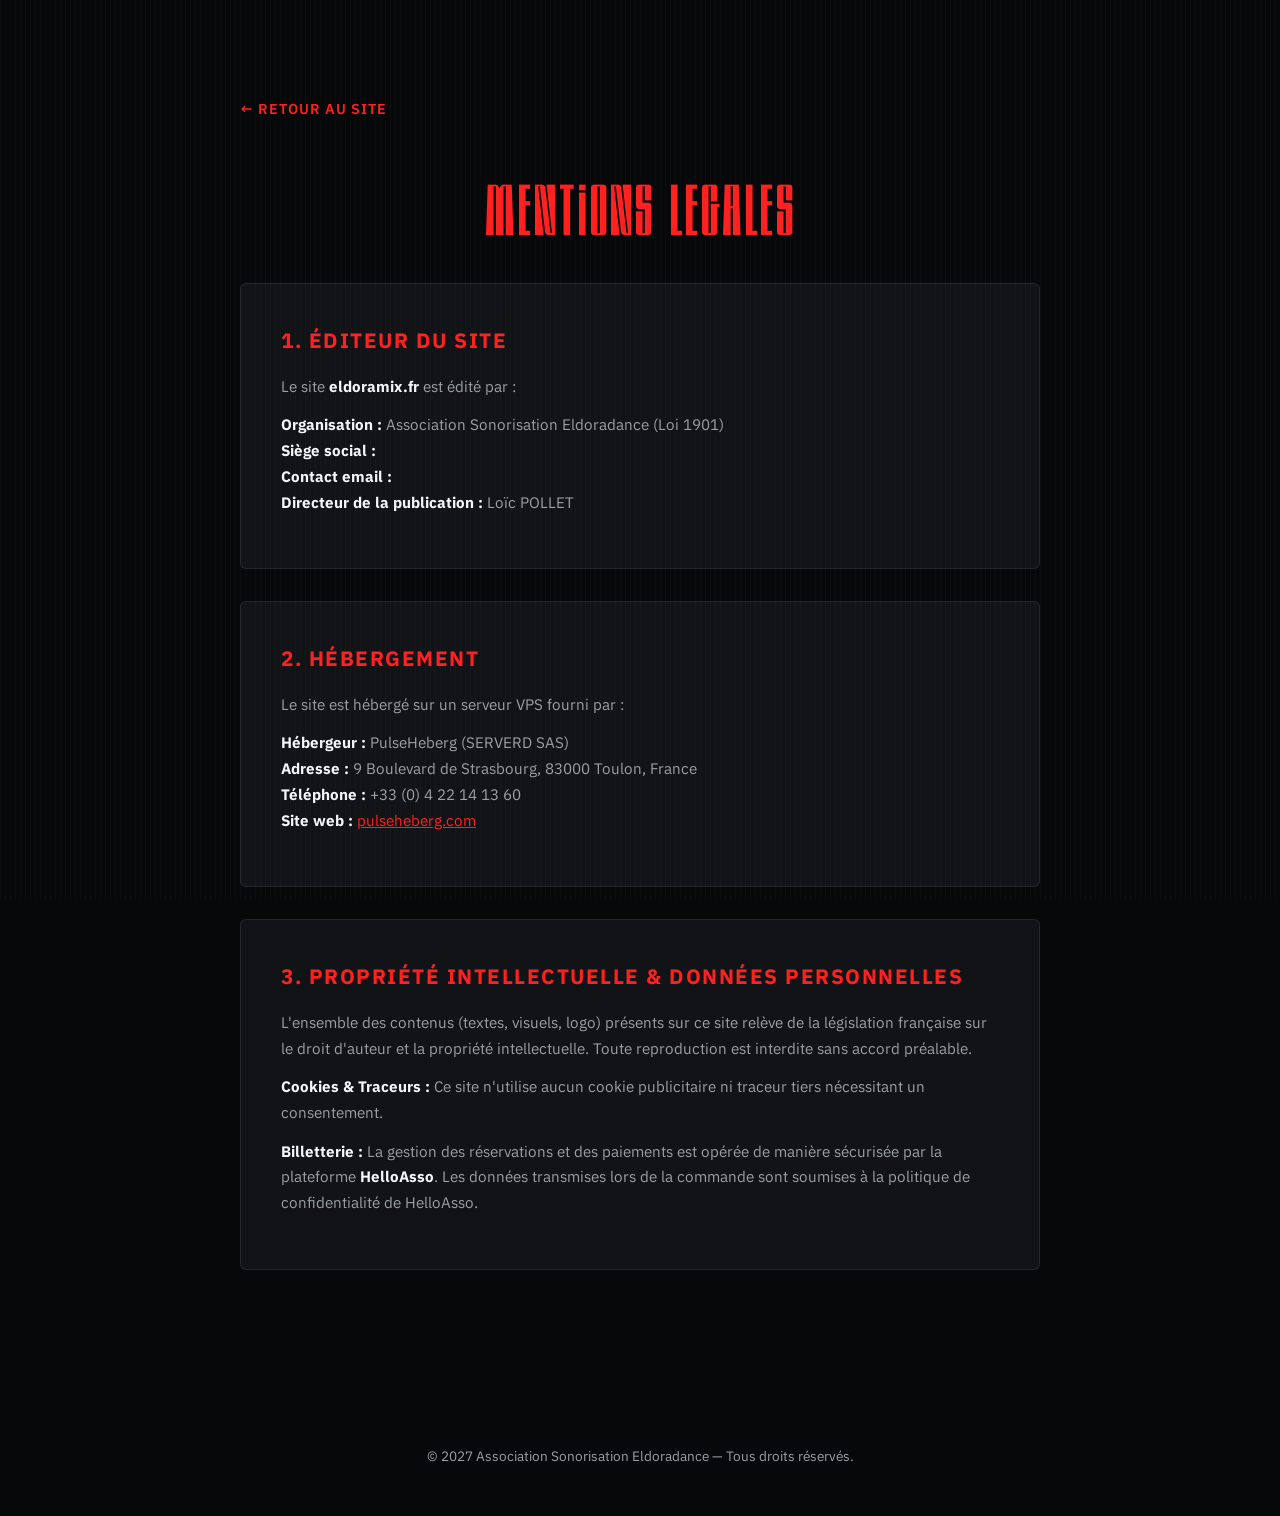
==== mentions-legales.html @ 226722e3 "mention legales + deploy" ====
<!DOCTYPE html>
<html lang="fr">

<head>
    <meta charset="UTF-8">
    <meta name="viewport" content="width=device-width, initial-scale=1.0">
    <title>Mentions Légales — Festival Eldoramix</title>
    <link rel="icon" type="image/png" href="img/EX_small.png">
    <link rel="stylesheet" href="css/style.css">
    <style>
        .legal-content {
            padding: 6rem 0;
            max-width: 800px;
            margin: 0 auto;
        }

        .legal-card {
            background: var(--bg-card);
            border: 1px solid var(--border-line);
            border-radius: 6px;
            padding: 2.5rem;
            margin-bottom: 2rem;
        }

        .legal-card h2 {
            font-size: 1.3rem;
            font-weight: 700;
            color: var(--red-neon);
            text-transform: uppercase;
            letter-spacing: 1.5px;
            margin-bottom: 1rem;
        }

        .legal-card p,
        .legal-card ul {
            color: var(--text-dim);
            font-size: 0.95rem;
            line-height: 1.7;
            margin-bottom: 0.8rem;
        }

        .legal-card ul {
            list-style: none;
            padding-left: 0;
        }

        .legal-card strong {
            color: var(--text-white);
        }

        .back-link {
            display: inline-block;
            margin-bottom: 2rem;
            color: var(--red-neon);
            text-decoration: none;
            font-weight: 600;
            letter-spacing: 1px;
            text-transform: uppercase;
            font-size: 0.9rem;
        }

        .back-link:hover {
            text-decoration: underline;
        }
    </style>
</head>

<body>
    <div class="scanlines-overlay"></div>

    <div class="container legal-content">
        <a href="index.html" class="back-link">&larr; Retour au site</a>
        <h1 class="section-title">Mentions Légales</h1>

        <!-- 1. Éditeur -->
        <div class="legal-card">
            <h2>1. Éditeur du site</h2>
            <p>Le site <strong>eldoramix.fr</strong> est édité par :</p>
            <ul>
                <li><strong>Organisation :</strong> Association Sonorisation Eldoradance (Loi 1901)</li>
                <li><strong>Siège social :</strong> </li>
                <li><strong>Contact email :</strong> </li>
                <li><strong>Directeur de la publication :</strong> Loïc POLLET</li>
            </ul>
        </div>

        <!-- 2. Hébergeur -->
        <div class="legal-card">
            <h2>2. Hébergement</h2>
            <p>Le site est hébergé sur un serveur VPS fourni par :</p>
            <ul>
                <li><strong>Hébergeur :</strong> PulseHeberg (SERVERD SAS)</li>
                <li><strong>Adresse :</strong> 9 Boulevard de Strasbourg, 83000 Toulon, France</li>
                <li><strong>Téléphone :</strong> +33 (0) 4 22 14 13 60</li>
                <li><strong>Site web :</strong> <a href="https://pulseheberg.com" target="_blank" rel="noopener"
                        style="color: var(--red-neon);">pulseheberg.com</a></li>
            </ul>
        </div>

        <!-- 3. Propriété intellectuelle & Données -->
        <div class="legal-card">
            <h2>3. Propriété intellectuelle & Données personnelles</h2>
            <p>
                L'ensemble des contenus (textes, visuels, logo) présents sur ce site relève de la législation française
                sur le droit d'auteur et la propriété intellectuelle. Toute reproduction est interdite sans accord
                préalable.
            </p>
            <p>
                <strong>Cookies & Traceurs :</strong> Ce site n'utilise aucun cookie publicitaire ni traceur tiers
                nécessitant un consentement.
            </p>
            <p>
                <strong>Billetterie :</strong> La gestion des réservations et des paiements est opérée de manière
                sécurisée par la plateforme <strong>HelloAsso</strong>. Les données transmises lors de la commande sont
                soumises à la politique de confidentialité de HelloAsso.
            </p>
        </div>
    </div>

    <footer>
        <div class="container">
            <p>&copy; 2027 Association Sonorisation Eldoradance — Tous droits réservés.</p>
        </div>
    </footer>
</body>

</html>
---- css/style.css ----
/* ==========================================================================
   Typographies
   ========================================================================== */
@font-face {
  font-family: 'Chorus';
  src: url('../fonts/CHORUS-BOLD.otf') format('opentype');
  font-weight: 700;
  font-style: normal;
  font-display: swap;
}

@font-face {
  font-family: 'Chorus';
  src: url('../fonts/CHORUS-BOLD-ITALIC.otf') format('opentype');
  font-weight: 700;
  font-style: italic;
  font-display: swap;
}

@font-face {
  font-family: 'Anuphan';
  src: url('../fonts/Anuphan-VariableFont_wght.ttf') format('truetype');
  font-weight: 100 900;
  font-style: normal;
  font-display: swap;
}

/* ==========================================================================
   Variables & Thème
   ========================================================================== */
:root {
  --bg-core: #070809;
  --bg-surface: #070809;
  --bg-card: #111317;
  --red-neon: #ff2020;
  --red-glow: rgba(255, 32, 32, 0.45);
  --text-white: #f5f6f8;
  --text-dim: #9aa0a6;
  --border-line: rgba(255, 255, 255, 0.08);
  --border-highlight: rgba(255, 32, 32, 0.35);
  --font-display: 'Chorus', Impact, sans-serif;
  --font-text: 'Anuphan', system-ui, -apple-system, sans-serif;
}

* {
  box-sizing: border-box;
  margin: 0;
  padding: 0;
}

html {
  scroll-behavior: smooth;
  background-color: var(--bg-core);
}

body {
  background-color: var(--bg-core);
  color: var(--text-white);
  font-family: var(--font-text);
  line-height: 1.6;
  overflow-x: hidden;
  position: relative;
}

/* Scanlines permanentes */
.scanlines-overlay {
  position: fixed;
  top: 0;
  left: 0;
  width: 100vw;
  height: 100vh;
  pointer-events: none;
  z-index: 99;
  background: repeating-linear-gradient(
    90deg,
    rgba(255, 255, 255, 0.02) 0px,
    rgba(255, 255, 255, 0.02) 1px,
    transparent 1px,
    transparent 5px
  );
}

.container {
  max-width: 1120px;
  margin: 0 auto;
  padding: 0 1.5rem;
}

/* Navigation */
.top-nav {
  position: absolute;
  top: 0;
  left: 0;
  width: 100%;
  padding: 1.5rem 2rem;
  display: flex;
  justify-content: space-between;
  align-items: center;
  z-index: 20;
}

.nav-logo {
  height: 38px;
  width: auto;
  object-fit: contain;
}

.nav-tagline {
  font-size: 0.85rem;
  text-transform: uppercase;
  letter-spacing: 2px;
  color: var(--text-dim);
  font-weight: 500;
}

/* ==========================================================================
   Hero Section Ultra-Épuré (100vh)
   ========================================================================== */
.hero {
  position: relative;
  min-height: 100vh;
  display: flex;
  flex-direction: column;
  justify-content: center;
  align-items: center;
  text-align: center;
  padding: 4rem 1.5rem 2rem;
  background: 
    linear-gradient(
      180deg, 
      rgba(7, 8, 9, 0.35) 0%, 
      rgba(7, 8, 9, 0.15) 45%, 
      rgba(7, 8, 9, 0.65) 80%, 
      var(--bg-core) 100%
    ),
    url('../img/bg_hero.webp') center 65% / cover no-repeat;
  border-bottom: none;
}

.hero-main-logo {
  max-width: 480px;
  width: 82%;
  height: auto;
  margin-bottom: 2.5rem;
  filter: drop-shadow(0 0 35px rgba(0, 0, 0, 0.95));
}

.hero-meta {
  display: flex;
  flex-direction: column;
  align-items: center;
}

.hero-date {
  font-family: var(--font-display);
  font-size: clamp(3rem, 7.5vw, 5.5rem);
  letter-spacing: 3px;
  color: var(--red-neon);
  line-height: 1;
  text-transform: uppercase;
  text-shadow: 0 0 25px rgba(255, 32, 32, 0.4);
}

.hero-location {
  font-size: clamp(1.1rem, 2.5vw, 1.4rem);
  font-weight: 600;
  color: var(--text-white);
  text-transform: uppercase;
  letter-spacing: 4px;
  margin-top: 0.8rem;
}

/* ==========================================================================
   Deuxième section : Compteur & Action Rapide
   ========================================================================== */
.countdown-action-section {
  background-color: var(--bg-core);
  padding: 2rem 1.5rem 5rem;
  border-bottom: 1px solid var(--border-line);
  position: relative;
}

.countdown-action-container {
  max-width: 720px;
  margin: 0 auto;
  display: flex;
  flex-direction: column;
  align-items: center;
  text-align: center;
}

.countdown-title {
  font-size: 0.85rem;
  font-weight: 700;
  letter-spacing: 2px;
  text-transform: uppercase;
  color: var(--text-dim);
  margin-bottom: 1.5rem;
}

.countdown {
  display: flex;
  justify-content: center;
  gap: 0.8rem;
  margin-bottom: 2.5rem;
  width: 100%;
  max-width: 520px;
}

.count-box {
  background: var(--bg-card);
  border: 1px solid var(--border-line);
  padding: 0.85rem 0.5rem;
  border-radius: 4px;
  flex: 1;
  min-width: 65px;
  text-align: center;
}

.count-value {
  font-family: var(--font-display);
  font-size: clamp(1.9rem, 4.5vw, 3.2rem);
  color: var(--text-white);
  line-height: 1;
  display: block;
}

.count-label {
  font-size: 0.75rem;
  text-transform: uppercase;
  color: var(--red-neon);
  letter-spacing: 1px;
  font-weight: 600;
  margin-top: 0.35rem;
  display: block;
}

.btn-primary {
  display: inline-block;
  background-color: var(--red-neon);
  color: #fff;
  font-weight: 700;
  font-size: 1.15rem;
  letter-spacing: 2px;
  text-transform: uppercase;
  text-decoration: none;
  padding: 1.15rem 3rem;
  border-radius: 4px;
  box-shadow: 0 0 25px var(--red-glow);
  transition: transform 0.2s ease, box-shadow 0.2s ease;
}

.btn-primary:hover {
  transform: translateY(-2px);
  box-shadow: 0 0 40px rgba(255, 32, 32, 0.8);
}

/* ==========================================================================
   Sections standards
   ========================================================================== */
section {
  padding: 6rem 0;
  border-bottom: 1px solid var(--border-line);
}

.section-title {
  font-family: var(--font-display);
  font-size: clamp(2.8rem, 6vw, 4.5rem);
  color: var(--red-neon);
  text-transform: uppercase;
  letter-spacing: 3px;
  text-align: center;
  margin-bottom: 1rem;
}

.section-subtitle {
  text-align: center;
  color: var(--text-dim);
  font-size: 1.05rem;
  max-width: 780px;
  margin: 0 auto 3.5rem;
}

/* ==========================================================================
   Grille Line-up & Artistes
   ========================================================================== */
.lineup-grid {
  display: grid;
  grid-template-columns: repeat(auto-fit, minmax(290px, 1fr));
  gap: 2rem;
}

.artist-card {
  background: var(--bg-card);
  border: 1px solid var(--border-line);
  border-top: 4px solid var(--red-neon);
  border-radius: 6px;
  overflow: hidden;
  display: flex;
  flex-direction: column;
}

.artist-img-wrapper {
  width: 100%;
  height: 320px;
  overflow: hidden;
  background-color: #000;
  position: relative;
}

.artist-img {
  width: 100%;
  height: 100%;
  object-fit: cover;
  object-position: center top;
  display: block;
  transition: transform 0.4s ease;
}

.artist-card:hover .artist-img {
  transform: scale(1.03);
}

.artist-content {
  padding: 1.8rem 1.5rem;
  display: flex;
  flex-direction: column;
  align-items: center;
  text-align: center;
  flex-grow: 1;
}

.artist-status {
  font-size: 0.75rem;
  font-weight: 700;
  letter-spacing: 2px;
  text-transform: uppercase;
  color: var(--red-neon);
  display: block;
}

.artist-name {
  font-family: var(--font-display);
  font-size: clamp(3.2rem, 7vw, 4.8rem);
  line-height: 0.95;
  letter-spacing: 2px;
  text-transform: uppercase;
  color: var(--text-white);
  margin: 0.6rem 0 0.8rem;
}

.artist-description {
  color: var(--text-dim);
  font-size: 0.95rem;
  margin-bottom: 1.5rem;
}

.artist-links {
  display: flex;
  justify-content: center;
  align-items: center;
  flex-wrap: wrap;
  gap: 1.2rem;
  width: 100%;
  margin-top: auto;
  padding-top: 1rem;
  border-top: 1px solid rgba(255, 255, 255, 0.05);
}

.artist-link {
  color: var(--text-white);
  text-decoration: none;
  font-size: 0.85rem;
  font-weight: 600;
  letter-spacing: 1.5px;
  text-transform: uppercase;
  border-bottom: 1px solid var(--red-neon);
  padding-bottom: 2px;
  transition: color 0.2s ease;
}

.artist-link:hover {
  color: var(--red-neon);
}

/* Cartes Teaser */
.artist-card.teaser {
  border-top: 4px solid var(--border-line);
  justify-content: center;
  align-items: center;
  text-align: center;
  min-height: 380px;
  padding: 2.5rem 1.5rem;
}

.teaser-heading {
  font-family: var(--font-display);
  font-size: 2.5rem;
  color: var(--text-dim);
  letter-spacing: 2px;
  text-transform: uppercase;
  margin-bottom: 0.5rem;
}

/* Bouton Afficher tous les artistes */
.artist-toggle-container {
  display: flex;
  justify-content: center;
  margin-top: 3rem;
}

.btn-secondary {
  background: transparent;
  color: var(--text-white);
  border: 1px solid var(--border-highlight);
  font-family: var(--font-text);
  font-weight: 700;
  font-size: 0.95rem;
  letter-spacing: 2px;
  text-transform: uppercase;
  padding: 0.9rem 2rem;
  border-radius: 4px;
  cursor: pointer;
  transition: all 0.2s ease;
}

.btn-secondary:hover {
  background: rgba(255, 32, 32, 0.15);
  border-color: var(--red-neon);
}

.extra-artists {
  display: none;
  grid-template-columns: repeat(auto-fit, minmax(290px, 1fr));
  gap: 2rem;
  margin-top: 2rem;
}

.extra-artists.open {
  display: grid;
}

/* ==========================================================================
   Section Billetterie & Paliers Tarifaires
   ========================================================================== */
.ticket-wrapper {
  max-width: 980px;
  margin: 0 auto;
}

.ticket-tiers {
  display: grid;
  grid-template-columns: repeat(auto-fit, minmax(220px, 1fr));
  gap: 1.25rem;
  margin-bottom: 2.5rem;
}

.tier-item {
  background: var(--bg-card);
  border: 1px solid var(--border-line);
  padding: 1.7rem 1.2rem;
  border-radius: 6px;
  text-align: center;
  position: relative;
  display: flex;
  flex-direction: column;
  justify-content: space-between;
  transition: transform 0.2s ease, border-color 0.2s ease;
}

/* Palier actif (Early Bird) */
.tier-item.current {
  border-color: var(--red-neon);
  box-shadow: 0 0 20px rgba(255, 32, 32, 0.2);
  transform: translateY(-2px);
}

/* Paliers à venir (verrouillés) */
.tier-item.locked {
  opacity: 0.65;
  border-style: dashed;
}

.tier-item.vip {
  border-color: rgba(255, 215, 0, 0.4);
}

.tier-badge {
  display: inline-block;
  align-self: center;
  font-size: 0.68rem;
  font-weight: 800;
  letter-spacing: 1.5px;
  text-transform: uppercase;
  padding: 0.25rem 0.6rem;
  border-radius: 3px;
  margin-bottom: 0.8rem;
}

.tier-badge.active {
  background: var(--red-neon);
  color: #fff;
  box-shadow: 0 0 10px var(--red-glow);
}

.tier-badge.upcoming {
  background: rgba(255, 255, 255, 0.08);
  color: var(--text-dim);
  border: 1px solid rgba(255, 255, 255, 0.1);
}

.tier-badge.vip {
  background: rgba(255, 215, 0, 0.15);
  color: #ffd700;
  border: 1px solid rgba(255, 215, 0, 0.3);
}

.tier-name {
  font-size: 0.85rem;
  font-weight: 700;
  text-transform: uppercase;
  letter-spacing: 1px;
  color: var(--text-white);
  margin-bottom: 0.4rem;
}

.tier-price {
  font-family: var(--font-text);
  font-weight: 800;
  font-size: 2.2rem;
  letter-spacing: -0.5px;
  color: var(--red-neon);
  line-height: 1;
  margin: 0.4rem 0 0.8rem;
}

.tier-item.locked .tier-price {
  color: var(--text-dim);
}

.tier-item.vip .tier-price {
  color: #ffd700;
}

.tier-note {
  font-size: 0.78rem;
  color: var(--text-dim);
  line-height: 1.4;
}

.ha-frame-shell {
  background: #ffffff;
  border-radius: 8px;
  overflow: hidden;
  box-shadow: 0 10px 40px rgba(0, 0, 0, 0.9);
}

#haWidget {
  width: 100%;
  height: 850px;
  border: none;
}

/* ==========================================================================
   Section Partenaires & Défilement Infini (Marquee)
   ========================================================================== */
.partners-section {
  overflow: hidden;
  position: relative;
  padding: 6rem 0;
  border-bottom: 1px solid var(--border-line);
}

.marquee-wrapper {
  width: 100%;
  overflow: hidden;
  position: relative;
  padding: 1.5rem 0;
  display: flex;
  mask-image: linear-gradient(to right, transparent, black 10%, black 90%, transparent);
  -webkit-mask-image: linear-gradient(to right, transparent, black 10%, black 90%, transparent);
}

.marquee-track {
  display: flex;
  width: max-content;
  will-change: transform;
  animation: scrollMarquee 22s linear infinite;
}

.marquee-wrapper:hover .marquee-track {
  animation-play-state: paused;
}

.marquee-group {
  display: flex;
  align-items: center;
  gap: 2.5rem;
  padding-right: 2.5rem;
  flex-shrink: 0;
}

.partner-item {
  display: flex;
  flex-direction: column;
  align-items: center;
  justify-content: center;
  text-decoration: none;
  background: var(--bg-card);
  border: 1px solid var(--border-line);
  padding: 1rem 2rem;
  border-radius: 6px;
  min-width: 220px;
  height: 95px;
  transition: border-color 0.2s ease, transform 0.2s ease;
}

.partner-item:hover {
  border-color: var(--red-neon);
  transform: translateY(-2px);
}

.partner-logo {
  max-height: 48px;
  max-width: 160px;
  width: auto;
  height: auto;
  object-fit: contain;
  filter: grayscale(100%) brightness(1.2);
  transition: filter 0.2s ease;
}

.partner-item:hover .partner-logo {
  filter: grayscale(0%) brightness(1);
}

.partner-fallback {
  font-family: var(--font-display);
  font-size: 1.8rem;
  letter-spacing: 2px;
  text-transform: uppercase;
  color: var(--text-white);
  line-height: 1;
}

.partner-sub {
  font-size: 0.75rem;
  color: var(--text-dim);
  text-transform: uppercase;
  letter-spacing: 1px;
  margin-top: 0.25rem;
}

@keyframes scrollMarquee {
  0% {
    transform: translateX(0);
  }
  100% {
    transform: translateX(-50%);
  }
}

/* ==========================================================================
   Section Infos Pratiques
   ========================================================================== */
.practical-grid {
  display: grid;
  grid-template-columns: repeat(auto-fit, minmax(280px, 1fr));
  gap: 1.5rem;
}

.info-card {
  background: var(--bg-card);
  border: 1px solid var(--border-line);
  padding: 2rem;
  border-radius: 6px;
}

.info-card h3 {
  font-size: 1.15rem;
  font-weight: 700;
  letter-spacing: 1.5px;
  color: var(--red-neon);
  text-transform: uppercase;
  margin-bottom: 0.75rem;
}

.info-card p {
  color: var(--text-dim);
  font-size: 0.95rem;
}

.map-btn {
  display: inline-flex;
  align-items: center;
  gap: 0.5rem;
  margin-top: 1.25rem;
  color: var(--text-white);
  background: transparent;
  border: 1px solid var(--border-highlight);
  padding: 0.6rem 1.2rem;
  font-size: 0.85rem;
  font-weight: 600;
  text-transform: uppercase;
  letter-spacing: 1.5px;
  text-decoration: none;
  border-radius: 4px;
  transition: background-color 0.2s ease, border-color 0.2s ease;
}

.map-btn:hover {
  background: rgba(255, 32, 32, 0.15);
  border-color: var(--red-neon);
}

/* ==========================================================================
   Section Engagements (Layout 2x2 + Numérotation claire)
   ========================================================================== */
.engagements-grid {
  display: grid;
  grid-template-columns: repeat(2, 1fr);
  gap: 1.5rem;
  margin-bottom: 1.8rem;
}

.engagement-card {
  background: var(--bg-card);
  border: 1px solid var(--border-line);
  padding: 2.2rem 2rem;
  border-radius: 6px;
  position: relative;
  display: flex;
  flex-direction: column;
  transition: border-color 0.25s ease;
}

.engagement-card:hover {
  border-color: rgba(255, 255, 255, 0.2);
}

.engagement-card-icon {
  font-family: var(--font-text);
  font-size: 0.9rem;
  font-weight: 800;
  color: var(--red-neon);
  letter-spacing: 2px;
  margin-bottom: 0.8rem;
  background: rgba(255, 32, 32, 0.1);
  border: 1px solid rgba(255, 32, 32, 0.25);
  display: inline-block;
  align-self: flex-start;
  padding: 0.2rem 0.55rem;
  border-radius: 3px;
  line-height: 1;
}

.engagement-card h3 {
  font-size: 1.15rem;
  font-weight: 700;
  letter-spacing: 1.5px;
  text-transform: uppercase;
  color: var(--red-neon);
  margin-bottom: 0.8rem;
  line-height: 1.3;
}

.engagement-card p {
  color: var(--text-dim);
  font-size: 0.95rem;
  line-height: 1.65;
}

/* Grand bandeau Pompier / Solidarité */
.solidarity-banner {
  background: linear-gradient(135deg, rgba(255, 32, 32, 0.08) 0%, var(--bg-card) 100%);
  border: 1px solid var(--border-highlight);
  border-radius: 6px;
  padding: 2.5rem 2.2rem;
  position: relative;
  overflow: hidden;
}

.solidarity-banner::before {
  content: "";
  position: absolute;
  top: 0;
  left: 0;
  width: 4px;
  height: 100%;
  background: var(--red-neon);
}

.solidarity-badge {
  display: inline-block;
  font-size: 0.75rem;
  font-weight: 700;
  letter-spacing: 2px;
  text-transform: uppercase;
  color: var(--red-neon);
  margin-bottom: 0.6rem;
}

.solidarity-banner h3 {
  font-size: 1.35rem;
  font-weight: 700;
  letter-spacing: 1.5px;
  text-transform: uppercase;
  color: var(--text-white);
  margin-bottom: 1rem;
}

.solidarity-banner p {
  color: var(--text-dim);
  font-size: 1rem;
  line-height: 1.7;
}

.solidarity-banner strong {
  color: var(--text-white);
}

/* ==========================================================================
   Footer
   ========================================================================== */
footer {
  padding: 3rem 0;
  text-align: center;
  color: var(--text-dim);
  font-size: 0.85rem;
  background: var(--bg-core);
}

footer a {
  color: var(--text-dim);
  text-decoration: underline;
}

footer a:hover {
  color: var(--red-neon);
}

/* ==========================================================================
   Adaptations Mobiles & Tablettes
   ========================================================================== */
@media (max-width: 820px) {
  .engagements-grid {
    grid-template-columns: 1fr;
  }
}

@media (max-width: 600px) {
  .top-nav {
    padding: 1rem 1.2rem;
  }
  
  .nav-tagline {
    display: none;
  }

  .hero {
    padding: 4rem 1rem 1.5rem;
    background-position: center center;
  }

  .hero-main-logo {
    margin-bottom: 1.8rem;
  }

  .hero-location {
    font-size: 1rem;
    letter-spacing: 2px;
  }

  .countdown-action-section {
    padding: 1rem 1rem 3.5rem;
  }

  .countdown {
    gap: 0.4rem;
    margin-bottom: 1.8rem;
  }

  .count-box {
    min-width: 0;
    padding: 0.5rem 0.2rem;
  }

  .count-value {
    font-size: 1.7rem;
  }

  .count-label {
    font-size: 0.65rem;
    letter-spacing: 0.5px;
  }

  .btn-primary {
    padding: 0.95rem 2.2rem;
    font-size: 1rem;
  }

  .artist-img-wrapper {
    height: 260px;
  }

  .solidarity-banner {
    padding: 1.8rem 1.4rem;
  }

  .ticket-tiers {
    grid-template-columns: 1fr 1fr;
  }
}

@media (max-width: 480px) {
  .ticket-tiers {
    grid-template-columns: 1fr;
  }
}
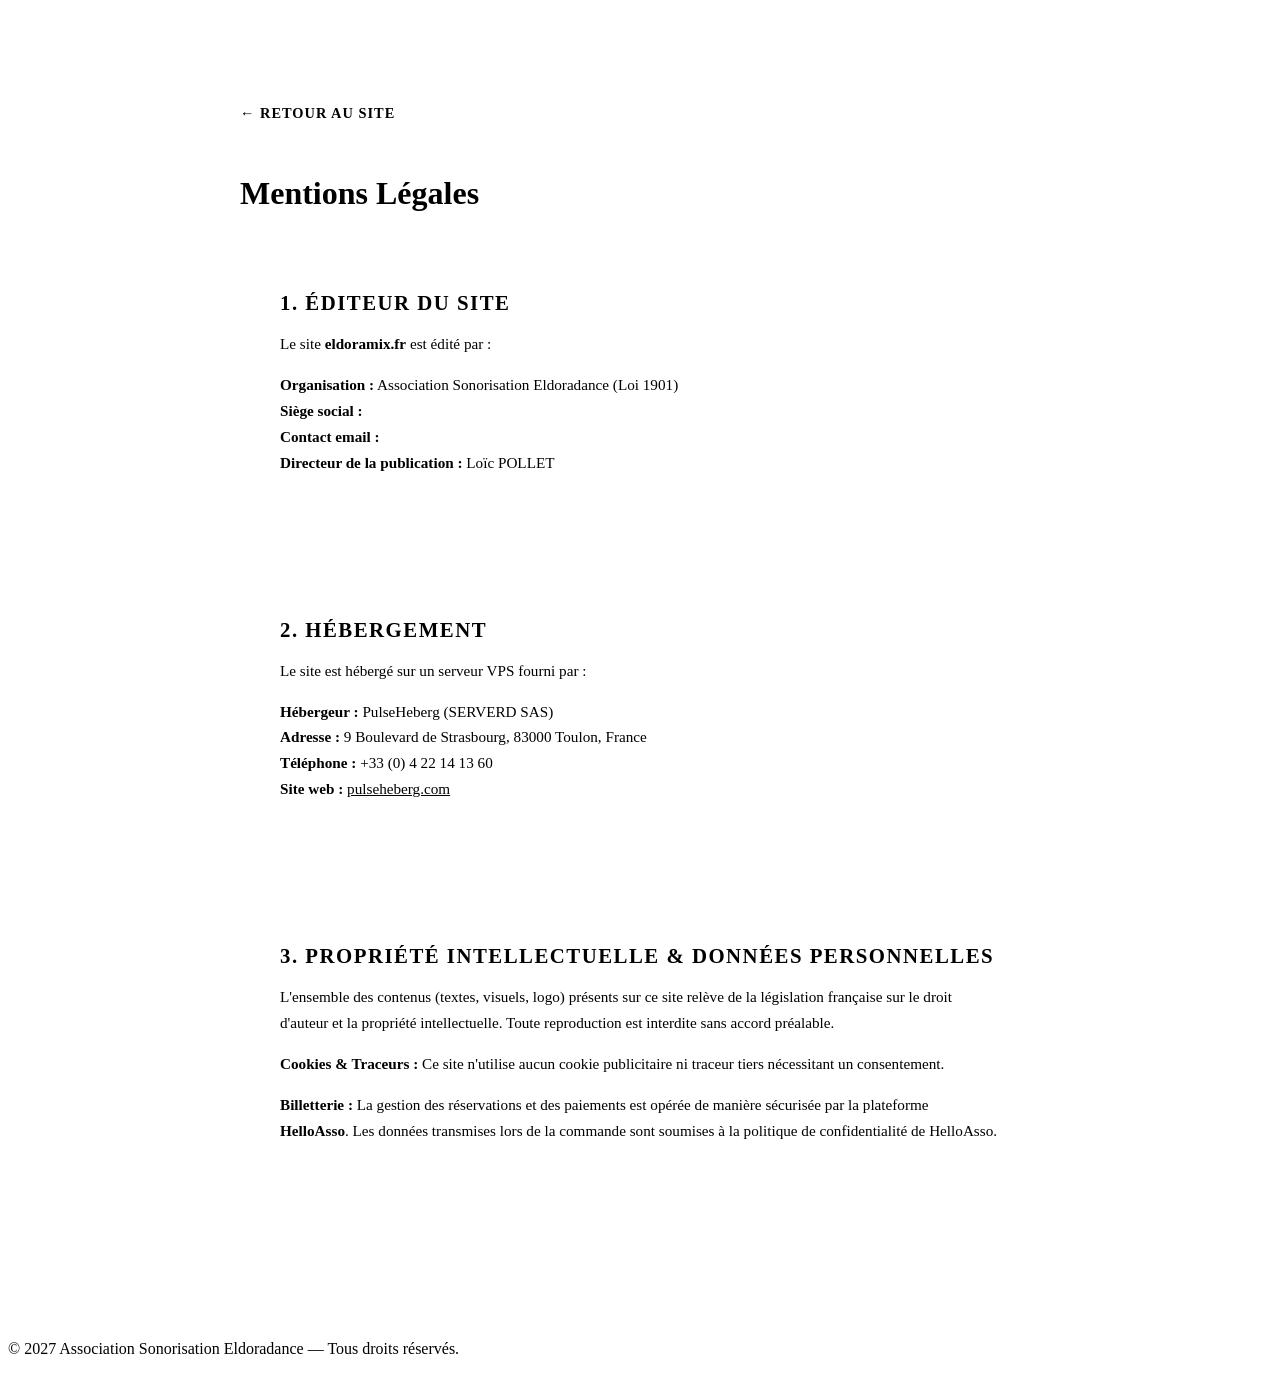
==== commit f2a0ae5b: "ogpen graph" ====
--- a/mentions-legales.html
+++ b/mentions-legales.html
@@ -4,9 +4,42 @@
 <head>
     <meta charset="UTF-8">
     <meta name="viewport" content="width=device-width, initial-scale=1.0">
-    <title>Mentions Légales — Festival Eldoramix</title>
-    <link rel="icon" type="image/png" href="img/EX_small.png">
-    <link rel="stylesheet" href="css/style.css">
+    <title>Festival Eldoramix — 20 Mars 2027 — Condrieu</title>
+    
+    <!-- Favicon & Icône Apple / Mobile -->
+    <link rel="icon" type="image/png" href="https://eldoramix.fr/img/EX_small.webp">
+    <link rel="apple-touch-icon" href="https://eldoramix.fr/img/EX_small.webp">
+    <meta name="theme-color" content="#070809">
+    
+    <!-- SEO Standard & Référencement Google -->
+    <meta name="description"
+        content="Festival de musiques électroniques le 20 Mars 2027 à Condrieu. Retrouvez Benti et la programmation, préparez votre venue et réservez sur la billetterie officielle.">
+    <meta name="robots" content="index, follow">
+    <link rel="canonical" href="https://eldoramix.fr/">
+    
+    <!-- Open Graph complet (WhatsApp, Facebook, Discord, LinkedIn, Instagram, Telegram, Slack) -->
+    <meta property="og:site_name" content="Eldoramix">
+    <meta property="og:type" content="website">
+    <meta property="og:url" content="https://eldoramix.fr/">
+    <meta property="og:locale" content="fr_FR">
+    <meta property="og:title" content="Festival Eldoramix — 20 Mars 2027 — Condrieu">
+    <meta property="og:description"
+        content="Festival de musiques électroniques le 20 Mars 2027 à Condrieu. Retrouvez la programmation et réservez votre billet au tarif Early Bird.">
+    <meta property="og:image" content="https://eldoramix.fr/img/og-preview.webp">
+    <meta property="og:image:secure_url" content="https://eldoramix.fr/img/og-preview.webp">
+    <meta property="og:image:type" content="image/jpeg">
+    <meta property="og:image:width" content="1200">
+    <meta property="og:image:height" content="630">
+    <meta property="og:image:alt" content="Affiche Festival Eldoramix 2027 Condrieu">
+    
+    <!-- Twitter / X Cards -->
+    <meta name="twitter:card" content="summary_large_image">
+    <meta name="twitter:url" content="https://eldoramix.fr/">
+    <meta name="twitter:title" content="Festival Eldoramix — 20 Mars 2027 — Condrieu">
+    <meta name="twitter:description"
+        content="Festival de musiques électroniques le 20 Mars 2027 à Condrieu. Retrouvez la programmation et réservez votre billet.">
+    <meta name="twitter:image" content="https://eldoramix.fr/img/og-preview.webp">
+    
     <style>
         .legal-content {
             padding: 6rem 0;
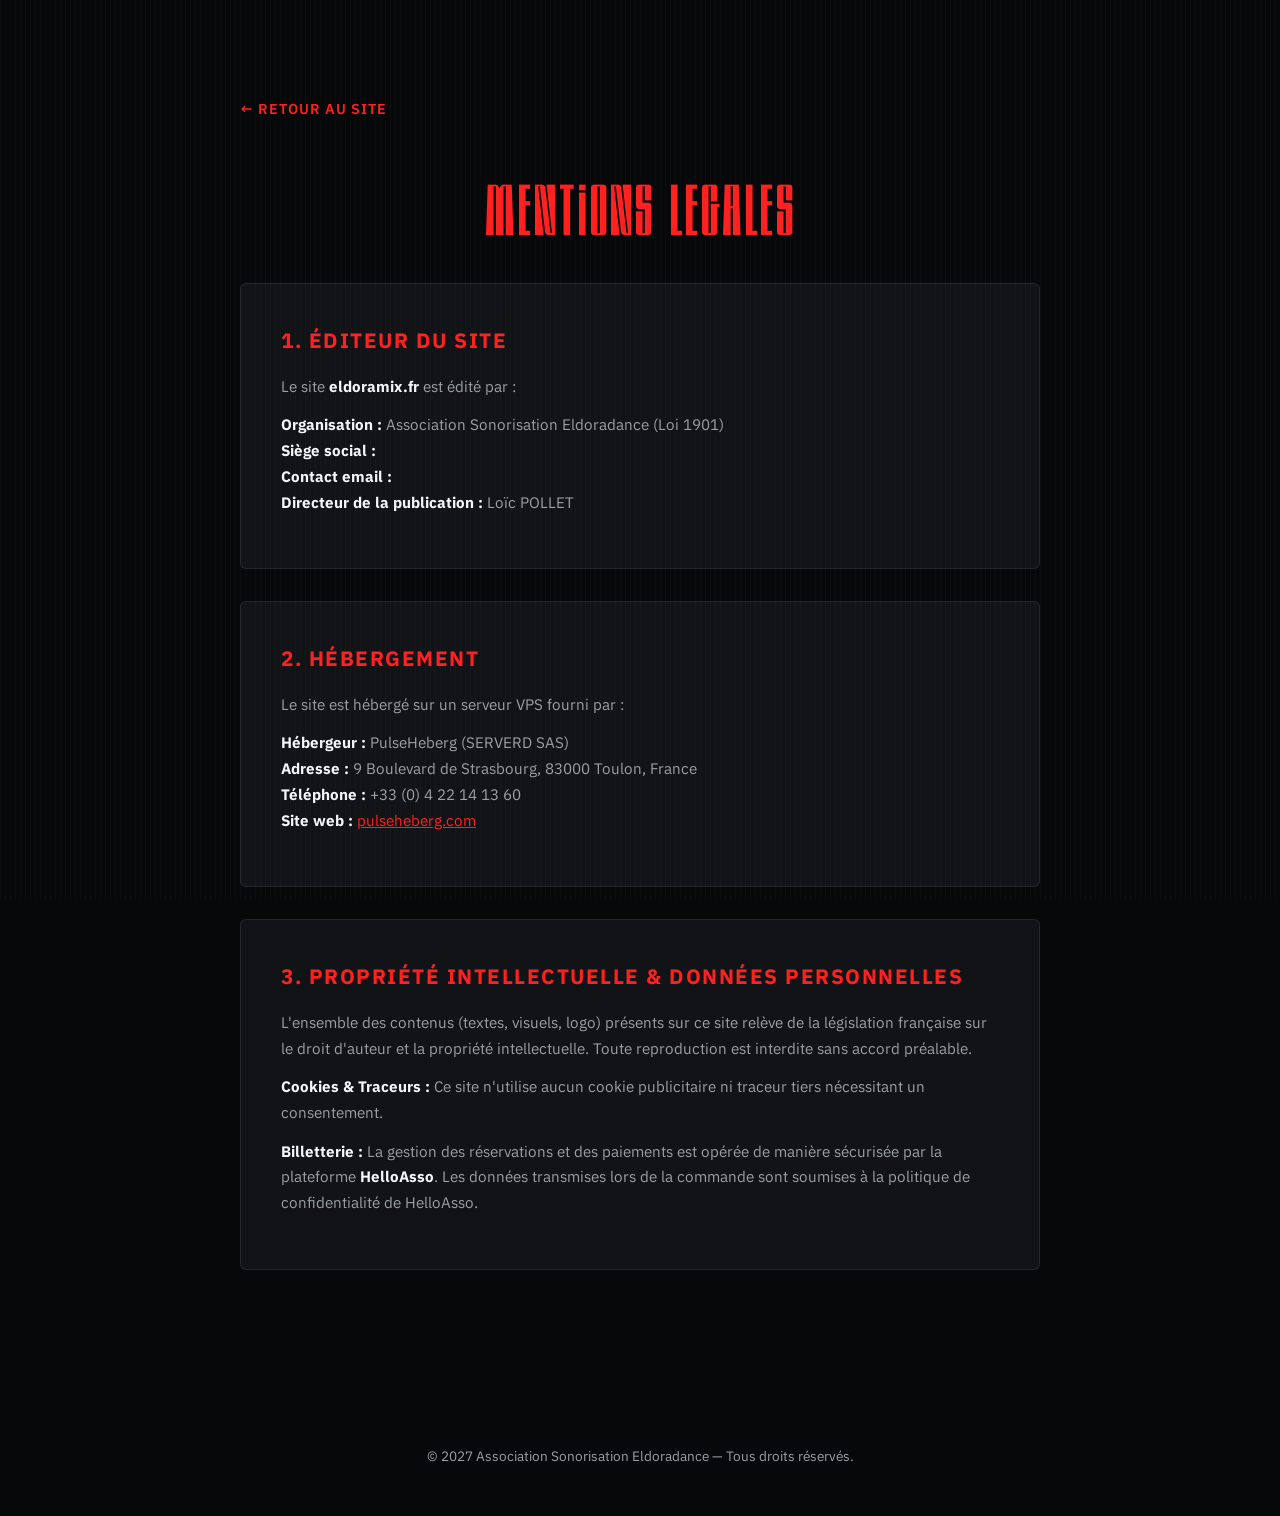
==== commit 5e135aee: "miss commit" ====
--- a/mentions-legales.html
+++ b/mentions-legales.html
@@ -4,41 +4,9 @@
 <head>
     <meta charset="UTF-8">
     <meta name="viewport" content="width=device-width, initial-scale=1.0">
-    <title>Festival Eldoramix — 20 Mars 2027 — Condrieu</title>
-    
-    <!-- Favicon & Icône Apple / Mobile -->
-    <link rel="icon" type="image/png" href="https://eldoramix.fr/img/EX_small.webp">
-    <link rel="apple-touch-icon" href="https://eldoramix.fr/img/EX_small.webp">
-    <meta name="theme-color" content="#070809">
-    
-    <!-- SEO Standard & Référencement Google -->
-    <meta name="description"
-        content="Festival de musiques électroniques le 20 Mars 2027 à Condrieu. Retrouvez Benti et la programmation, préparez votre venue et réservez sur la billetterie officielle.">
-    <meta name="robots" content="index, follow">
-    <link rel="canonical" href="https://eldoramix.fr/">
-    
-    <!-- Open Graph complet (WhatsApp, Facebook, Discord, LinkedIn, Instagram, Telegram, Slack) -->
-    <meta property="og:site_name" content="Eldoramix">
-    <meta property="og:type" content="website">
-    <meta property="og:url" content="https://eldoramix.fr/">
-    <meta property="og:locale" content="fr_FR">
-    <meta property="og:title" content="Festival Eldoramix — 20 Mars 2027 — Condrieu">
-    <meta property="og:description"
-        content="Festival de musiques électroniques le 20 Mars 2027 à Condrieu. Retrouvez la programmation et réservez votre billet au tarif Early Bird.">
-    <meta property="og:image" content="https://eldoramix.fr/img/og-preview.webp">
-    <meta property="og:image:secure_url" content="https://eldoramix.fr/img/og-preview.webp">
-    <meta property="og:image:type" content="image/jpeg">
-    <meta property="og:image:width" content="1200">
-    <meta property="og:image:height" content="630">
-    <meta property="og:image:alt" content="Affiche Festival Eldoramix 2027 Condrieu">
-    
-    <!-- Twitter / X Cards -->
-    <meta name="twitter:card" content="summary_large_image">
-    <meta name="twitter:url" content="https://eldoramix.fr/">
-    <meta name="twitter:title" content="Festival Eldoramix — 20 Mars 2027 — Condrieu">
-    <meta name="twitter:description"
-        content="Festival de musiques électroniques le 20 Mars 2027 à Condrieu. Retrouvez la programmation et réservez votre billet.">
-    <meta name="twitter:image" content="https://eldoramix.fr/img/og-preview.webp">
+    <title>Mentions Légales — Festival Eldoramix</title>
+    <link rel="icon" type="image/png" href="img/EX_small.png">
+    <link rel="stylesheet" href="css/style.css">
     
     <style>
         .legal-content {
--- a/css/style.css
+++ b/css/style.css
@@ -0,0 +1,919 @@
+/* ==========================================================================
+   Typographies
+   ========================================================================== */
+@font-face {
+  font-family: 'Chorus';
+  src: url('../fonts/CHORUS-BOLD.otf') format('opentype');
+  font-weight: 700;
+  font-style: normal;
+  font-display: swap;
+}
+
+@font-face {
+  font-family: 'Chorus';
+  src: url('../fonts/CHORUS-BOLD-ITALIC.otf') format('opentype');
+  font-weight: 700;
+  font-style: italic;
+  font-display: swap;
+}
+
+@font-face {
+  font-family: 'Anuphan';
+  src: url('../fonts/Anuphan-VariableFont_wght.ttf') format('truetype');
+  font-weight: 100 900;
+  font-style: normal;
+  font-display: swap;
+}
+
+/* ==========================================================================
+   Variables & Thème
+   ========================================================================== */
+:root {
+  --bg-core: #070809;
+  --bg-surface: #070809;
+  --bg-card: #111317;
+  --red-neon: #ff2020;
+  --red-glow: rgba(255, 32, 32, 0.45);
+  --text-white: #f5f6f8;
+  --text-dim: #9aa0a6;
+  --border-line: rgba(255, 255, 255, 0.08);
+  --border-highlight: rgba(255, 32, 32, 0.35);
+  --font-display: 'Chorus', Impact, sans-serif;
+  --font-text: 'Anuphan', system-ui, -apple-system, sans-serif;
+}
+
+* {
+  box-sizing: border-box;
+  margin: 0;
+  padding: 0;
+}
+
+html {
+  scroll-behavior: smooth;
+  background-color: var(--bg-core);
+}
+
+body {
+  background-color: var(--bg-core);
+  color: var(--text-white);
+  font-family: var(--font-text);
+  line-height: 1.6;
+  overflow-x: hidden;
+  position: relative;
+}
+
+/* Scanlines permanentes */
+.scanlines-overlay {
+  position: fixed;
+  top: 0;
+  left: 0;
+  width: 100vw;
+  height: 100vh;
+  pointer-events: none;
+  z-index: 99;
+  background: repeating-linear-gradient(
+    90deg,
+    rgba(255, 255, 255, 0.02) 0px,
+    rgba(255, 255, 255, 0.02) 1px,
+    transparent 1px,
+    transparent 5px
+  );
+}
+
+.container {
+  max-width: 1120px;
+  margin: 0 auto;
+  padding: 0 1.5rem;
+}
+
+/* Navigation */
+.top-nav {
+  position: absolute;
+  top: 0;
+  left: 0;
+  width: 100%;
+  padding: 1.5rem 2rem;
+  display: flex;
+  justify-content: space-between;
+  align-items: center;
+  z-index: 20;
+}
+
+.nav-logo {
+  height: 38px;
+  width: auto;
+  object-fit: contain;
+}
+
+.nav-tagline {
+  font-size: 0.85rem;
+  text-transform: uppercase;
+  letter-spacing: 2px;
+  color: var(--text-dim);
+  font-weight: 500;
+}
+
+/* ==========================================================================
+   Hero Section Ultra-Épuré (100vh)
+   ========================================================================== */
+.hero {
+  position: relative;
+  min-height: 100vh;
+  display: flex;
+  flex-direction: column;
+  justify-content: center;
+  align-items: center;
+  text-align: center;
+  padding: 4rem 1.5rem 2rem;
+  background: 
+    linear-gradient(
+      180deg, 
+      rgba(7, 8, 9, 0.35) 0%, 
+      rgba(7, 8, 9, 0.15) 45%, 
+      rgba(7, 8, 9, 0.65) 80%, 
+      var(--bg-core) 100%
+    ),
+    url('../img/bg_hero.webp') center 65% / cover no-repeat;
+  border-bottom: none;
+}
+
+.hero-main-logo {
+  max-width: 480px;
+  width: 82%;
+  height: auto;
+  margin-bottom: 2.5rem;
+  filter: drop-shadow(0 0 35px rgba(0, 0, 0, 0.95));
+}
+
+.hero-meta {
+  display: flex;
+  flex-direction: column;
+  align-items: center;
+}
+
+.hero-date {
+  font-family: var(--font-display);
+  font-size: clamp(3rem, 7.5vw, 5.5rem);
+  letter-spacing: 3px;
+  color: var(--red-neon);
+  line-height: 1;
+  text-transform: uppercase;
+  text-shadow: 0 0 25px rgba(255, 32, 32, 0.4);
+}
+
+.hero-location {
+  font-size: clamp(1.1rem, 2.5vw, 1.4rem);
+  font-weight: 600;
+  color: var(--text-white);
+  text-transform: uppercase;
+  letter-spacing: 4px;
+  margin-top: 0.8rem;
+}
+
+/* ==========================================================================
+   Deuxième section : Compteur & Action Rapide
+   ========================================================================== */
+.countdown-action-section {
+  background-color: var(--bg-core);
+  padding: 2rem 1.5rem 5rem;
+  border-bottom: 1px solid var(--border-line);
+  position: relative;
+}
+
+.countdown-action-container {
+  max-width: 720px;
+  margin: 0 auto;
+  display: flex;
+  flex-direction: column;
+  align-items: center;
+  text-align: center;
+}
+
+.countdown-title {
+  font-size: 0.85rem;
+  font-weight: 700;
+  letter-spacing: 2px;
+  text-transform: uppercase;
+  color: var(--text-dim);
+  margin-bottom: 1.5rem;
+}
+
+.countdown {
+  display: flex;
+  justify-content: center;
+  gap: 0.8rem;
+  margin-bottom: 2.5rem;
+  width: 100%;
+  max-width: 520px;
+}
+
+.count-box {
+  background: var(--bg-card);
+  border: 1px solid var(--border-line);
+  padding: 0.85rem 0.5rem;
+  border-radius: 4px;
+  flex: 1;
+  min-width: 65px;
+  text-align: center;
+}
+
+.count-value {
+  font-family: var(--font-display);
+  font-size: clamp(1.9rem, 4.5vw, 3.2rem);
+  color: var(--text-white);
+  line-height: 1;
+  display: block;
+}
+
+.count-label {
+  font-size: 0.75rem;
+  text-transform: uppercase;
+  color: var(--red-neon);
+  letter-spacing: 1px;
+  font-weight: 600;
+  margin-top: 0.35rem;
+  display: block;
+}
+
+.btn-primary {
+  display: inline-block;
+  background-color: var(--red-neon);
+  color: #fff;
+  font-weight: 700;
+  font-size: 1.15rem;
+  letter-spacing: 2px;
+  text-transform: uppercase;
+  text-decoration: none;
+  padding: 1.15rem 3rem;
+  border-radius: 4px;
+  box-shadow: 0 0 25px var(--red-glow);
+  transition: transform 0.2s ease, box-shadow 0.2s ease;
+}
+
+.btn-primary:hover {
+  transform: translateY(-2px);
+  box-shadow: 0 0 40px rgba(255, 32, 32, 0.8);
+}
+
+/* ==========================================================================
+   Sections standards
+   ========================================================================== */
+section {
+  padding: 6rem 0;
+  border-bottom: 1px solid var(--border-line);
+}
+
+.section-title {
+  font-family: var(--font-display);
+  font-size: clamp(2.8rem, 6vw, 4.5rem);
+  color: var(--red-neon);
+  text-transform: uppercase;
+  letter-spacing: 3px;
+  text-align: center;
+  margin-bottom: 1rem;
+}
+
+.section-subtitle {
+  text-align: center;
+  color: var(--text-dim);
+  font-size: 1.05rem;
+  max-width: 780px;
+  margin: 0 auto 3.5rem;
+}
+
+/* ==========================================================================
+   Grille Line-up & Artistes
+   ========================================================================== */
+.lineup-grid {
+  display: grid;
+  grid-template-columns: repeat(auto-fit, minmax(290px, 1fr));
+  gap: 2rem;
+}
+
+.artist-card {
+  background: var(--bg-card);
+  border: 1px solid var(--border-line);
+  border-top: 4px solid var(--red-neon);
+  border-radius: 6px;
+  overflow: hidden;
+  display: flex;
+  flex-direction: column;
+}
+
+.artist-img-wrapper {
+  width: 100%;
+  height: 320px;
+  overflow: hidden;
+  background-color: #000;
+  position: relative;
+}
+
+.artist-img {
+  width: 100%;
+  height: 100%;
+  object-fit: cover;
+  object-position: center top;
+  display: block;
+  transition: transform 0.4s ease;
+}
+
+.artist-card:hover .artist-img {
+  transform: scale(1.03);
+}
+
+.artist-content {
+  padding: 1.8rem 1.5rem;
+  display: flex;
+  flex-direction: column;
+  align-items: center;
+  text-align: center;
+  flex-grow: 1;
+}
+
+.artist-status {
+  font-size: 0.75rem;
+  font-weight: 700;
+  letter-spacing: 2px;
+  text-transform: uppercase;
+  color: var(--red-neon);
+  display: block;
+}
+
+.artist-name {
+  font-family: var(--font-display);
+  font-size: clamp(3.2rem, 7vw, 4.8rem);
+  line-height: 0.95;
+  letter-spacing: 2px;
+  text-transform: uppercase;
+  color: var(--text-white);
+  margin: 0.6rem 0 0.8rem;
+}
+
+.artist-description {
+  color: var(--text-dim);
+  font-size: 0.95rem;
+  margin-bottom: 1.5rem;
+}
+
+.artist-links {
+  display: flex;
+  justify-content: center;
+  align-items: center;
+  flex-wrap: wrap;
+  gap: 1.2rem;
+  width: 100%;
+  margin-top: auto;
+  padding-top: 1rem;
+  border-top: 1px solid rgba(255, 255, 255, 0.05);
+}
+
+.artist-link {
+  color: var(--text-white);
+  text-decoration: none;
+  font-size: 0.85rem;
+  font-weight: 600;
+  letter-spacing: 1.5px;
+  text-transform: uppercase;
+  border-bottom: 1px solid var(--red-neon);
+  padding-bottom: 2px;
+  transition: color 0.2s ease;
+}
+
+.artist-link:hover {
+  color: var(--red-neon);
+}
+
+/* Cartes Teaser */
+.artist-card.teaser {
+  border-top: 4px solid var(--border-line);
+  justify-content: center;
+  align-items: center;
+  text-align: center;
+  min-height: 380px;
+  padding: 2.5rem 1.5rem;
+}
+
+.teaser-heading {
+  font-family: var(--font-display);
+  font-size: 2.5rem;
+  color: var(--text-dim);
+  letter-spacing: 2px;
+  text-transform: uppercase;
+  margin-bottom: 0.5rem;
+}
+
+/* Bouton Afficher tous les artistes */
+.artist-toggle-container {
+  display: flex;
+  justify-content: center;
+  margin-top: 3rem;
+}
+
+.btn-secondary {
+  background: transparent;
+  color: var(--text-white);
+  border: 1px solid var(--border-highlight);
+  font-family: var(--font-text);
+  font-weight: 700;
+  font-size: 0.95rem;
+  letter-spacing: 2px;
+  text-transform: uppercase;
+  padding: 0.9rem 2rem;
+  border-radius: 4px;
+  cursor: pointer;
+  transition: all 0.2s ease;
+}
+
+.btn-secondary:hover {
+  background: rgba(255, 32, 32, 0.15);
+  border-color: var(--red-neon);
+}
+
+.extra-artists {
+  display: none;
+  grid-template-columns: repeat(auto-fit, minmax(290px, 1fr));
+  gap: 2rem;
+  margin-top: 2rem;
+}
+
+.extra-artists.open {
+  display: grid;
+}
+
+/* ==========================================================================
+   Section Billetterie & Paliers Tarifaires
+   ========================================================================== */
+.ticket-wrapper {
+  max-width: 980px;
+  margin: 0 auto;
+}
+
+.ticket-tiers {
+  display: grid;
+  grid-template-columns: repeat(auto-fit, minmax(220px, 1fr));
+  gap: 1.25rem;
+  margin-bottom: 2.5rem;
+}
+
+.tier-item {
+  background: var(--bg-card);
+  border: 1px solid var(--border-line);
+  padding: 1.7rem 1.2rem;
+  border-radius: 6px;
+  text-align: center;
+  position: relative;
+  display: flex;
+  flex-direction: column;
+  justify-content: space-between;
+  transition: transform 0.2s ease, border-color 0.2s ease;
+}
+
+/* Palier actif (Early Bird) */
+.tier-item.current {
+  border-color: var(--red-neon);
+  box-shadow: 0 0 20px rgba(255, 32, 32, 0.2);
+  transform: translateY(-2px);
+}
+
+/* Paliers à venir (verrouillés) */
+.tier-item.locked {
+  opacity: 0.65;
+  border-style: dashed;
+}
+
+.tier-item.vip {
+  border-color: rgba(255, 215, 0, 0.4);
+}
+
+.tier-badge {
+  display: inline-block;
+  align-self: center;
+  font-size: 0.68rem;
+  font-weight: 800;
+  letter-spacing: 1.5px;
+  text-transform: uppercase;
+  padding: 0.25rem 0.6rem;
+  border-radius: 3px;
+  margin-bottom: 0.8rem;
+}
+
+.tier-badge.active {
+  background: var(--red-neon);
+  color: #fff;
+  box-shadow: 0 0 10px var(--red-glow);
+}
+
+.tier-badge.upcoming {
+  background: rgba(255, 255, 255, 0.08);
+  color: var(--text-dim);
+  border: 1px solid rgba(255, 255, 255, 0.1);
+}
+
+.tier-badge.vip {
+  background: rgba(255, 215, 0, 0.15);
+  color: #ffd700;
+  border: 1px solid rgba(255, 215, 0, 0.3);
+}
+
+.tier-name {
+  font-size: 0.85rem;
+  font-weight: 700;
+  text-transform: uppercase;
+  letter-spacing: 1px;
+  color: var(--text-white);
+  margin-bottom: 0.4rem;
+}
+
+.tier-price {
+  font-family: var(--font-text);
+  font-weight: 800;
+  font-size: 2.2rem;
+  letter-spacing: -0.5px;
+  color: var(--red-neon);
+  line-height: 1;
+  margin: 0.4rem 0 0.8rem;
+}
+
+.tier-item.locked .tier-price {
+  color: var(--text-dim);
+}
+
+.tier-item.vip .tier-price {
+  color: #ffd700;
+}
+
+.tier-note {
+  font-size: 0.78rem;
+  color: var(--text-dim);
+  line-height: 1.4;
+}
+
+.ha-frame-shell {
+  background: #ffffff;
+  border-radius: 8px;
+  overflow: hidden;
+  box-shadow: 0 10px 40px rgba(0, 0, 0, 0.9);
+}
+
+#haWidget {
+  width: 100%;
+  height: 850px;
+  border: none;
+}
+
+/* ==========================================================================
+   Section Partenaires & Défilement Infini (Marquee)
+   ========================================================================== */
+.partners-section {
+  overflow: hidden;
+  position: relative;
+  padding: 6rem 0;
+  border-bottom: 1px solid var(--border-line);
+}
+
+.marquee-wrapper {
+  width: 100%;
+  overflow: hidden;
+  position: relative;
+  padding: 1.5rem 0;
+  display: flex;
+  mask-image: linear-gradient(to right, transparent, black 10%, black 90%, transparent);
+  -webkit-mask-image: linear-gradient(to right, transparent, black 10%, black 90%, transparent);
+}
+
+.marquee-track {
+  display: flex;
+  width: max-content;
+  will-change: transform;
+  animation: scrollMarquee 22s linear infinite;
+}
+
+.marquee-wrapper:hover .marquee-track {
+  animation-play-state: paused;
+}
+
+.marquee-group {
+  display: flex;
+  align-items: center;
+  gap: 2.5rem;
+  padding-right: 2.5rem;
+  flex-shrink: 0;
+}
+
+.partner-item {
+  display: flex;
+  flex-direction: column;
+  align-items: center;
+  justify-content: center;
+  text-decoration: none;
+  background: var(--bg-card);
+  border: 1px solid var(--border-line);
+  padding: 1rem 2rem;
+  border-radius: 6px;
+  min-width: 220px;
+  height: 95px;
+  transition: border-color 0.2s ease, transform 0.2s ease;
+}
+
+.partner-item:hover {
+  border-color: var(--red-neon);
+  transform: translateY(-2px);
+}
+
+.partner-logo {
+  max-height: 48px;
+  max-width: 160px;
+  width: auto;
+  height: auto;
+  object-fit: contain;
+  filter: grayscale(100%) brightness(1.2);
+  transition: filter 0.2s ease;
+}
+
+.partner-item:hover .partner-logo {
+  filter: grayscale(0%) brightness(1);
+}
+
+.partner-fallback {
+  font-family: var(--font-display);
+  font-size: 1.8rem;
+  letter-spacing: 2px;
+  text-transform: uppercase;
+  color: var(--text-white);
+  line-height: 1;
+}
+
+.partner-sub {
+  font-size: 0.75rem;
+  color: var(--text-dim);
+  text-transform: uppercase;
+  letter-spacing: 1px;
+  margin-top: 0.25rem;
+}
+
+@keyframes scrollMarquee {
+  0% {
+    transform: translateX(0);
+  }
+  100% {
+    transform: translateX(-50%);
+  }
+}
+
+/* ==========================================================================
+   Section Infos Pratiques
+   ========================================================================== */
+.practical-grid {
+  display: grid;
+  grid-template-columns: repeat(auto-fit, minmax(280px, 1fr));
+  gap: 1.5rem;
+}
+
+.info-card {
+  background: var(--bg-card);
+  border: 1px solid var(--border-line);
+  padding: 2rem;
+  border-radius: 6px;
+}
+
+.info-card h3 {
+  font-size: 1.15rem;
+  font-weight: 700;
+  letter-spacing: 1.5px;
+  color: var(--red-neon);
+  text-transform: uppercase;
+  margin-bottom: 0.75rem;
+}
+
+.info-card p {
+  color: var(--text-dim);
+  font-size: 0.95rem;
+}
+
+.map-btn {
+  display: inline-flex;
+  align-items: center;
+  gap: 0.5rem;
+  margin-top: 1.25rem;
+  color: var(--text-white);
+  background: transparent;
+  border: 1px solid var(--border-highlight);
+  padding: 0.6rem 1.2rem;
+  font-size: 0.85rem;
+  font-weight: 600;
+  text-transform: uppercase;
+  letter-spacing: 1.5px;
+  text-decoration: none;
+  border-radius: 4px;
+  transition: background-color 0.2s ease, border-color 0.2s ease;
+}
+
+.map-btn:hover {
+  background: rgba(255, 32, 32, 0.15);
+  border-color: var(--red-neon);
+}
+
+/* ==========================================================================
+   Section Engagements (Layout 2x2 + Numérotation claire)
+   ========================================================================== */
+.engagements-grid {
+  display: grid;
+  grid-template-columns: repeat(2, 1fr);
+  gap: 1.5rem;
+  margin-bottom: 1.8rem;
+}
+
+.engagement-card {
+  background: var(--bg-card);
+  border: 1px solid var(--border-line);
+  padding: 2.2rem 2rem;
+  border-radius: 6px;
+  position: relative;
+  display: flex;
+  flex-direction: column;
+  transition: border-color 0.25s ease;
+}
+
+.engagement-card:hover {
+  border-color: rgba(255, 255, 255, 0.2);
+}
+
+.engagement-card-icon {
+  font-family: var(--font-text);
+  font-size: 0.9rem;
+  font-weight: 800;
+  color: var(--red-neon);
+  letter-spacing: 2px;
+  margin-bottom: 0.8rem;
+  background: rgba(255, 32, 32, 0.1);
+  border: 1px solid rgba(255, 32, 32, 0.25);
+  display: inline-block;
+  align-self: flex-start;
+  padding: 0.2rem 0.55rem;
+  border-radius: 3px;
+  line-height: 1;
+}
+
+.engagement-card h3 {
+  font-size: 1.15rem;
+  font-weight: 700;
+  letter-spacing: 1.5px;
+  text-transform: uppercase;
+  color: var(--red-neon);
+  margin-bottom: 0.8rem;
+  line-height: 1.3;
+}
+
+.engagement-card p {
+  color: var(--text-dim);
+  font-size: 0.95rem;
+  line-height: 1.65;
+}
+
+/* Grand bandeau Pompier / Solidarité */
+.solidarity-banner {
+  background: linear-gradient(135deg, rgba(255, 32, 32, 0.08) 0%, var(--bg-card) 100%);
+  border: 1px solid var(--border-highlight);
+  border-radius: 6px;
+  padding: 2.5rem 2.2rem;
+  position: relative;
+  overflow: hidden;
+}
+
+.solidarity-banner::before {
+  content: "";
+  position: absolute;
+  top: 0;
+  left: 0;
+  width: 4px;
+  height: 100%;
+  background: var(--red-neon);
+}
+
+.solidarity-badge {
+  display: inline-block;
+  font-size: 0.75rem;
+  font-weight: 700;
+  letter-spacing: 2px;
+  text-transform: uppercase;
+  color: var(--red-neon);
+  margin-bottom: 0.6rem;
+}
+
+.solidarity-banner h3 {
+  font-size: 1.35rem;
+  font-weight: 700;
+  letter-spacing: 1.5px;
+  text-transform: uppercase;
+  color: var(--text-white);
+  margin-bottom: 1rem;
+}
+
+.solidarity-banner p {
+  color: var(--text-dim);
+  font-size: 1rem;
+  line-height: 1.7;
+}
+
+.solidarity-banner strong {
+  color: var(--text-white);
+}
+
+/* ==========================================================================
+   Footer
+   ========================================================================== */
+footer {
+  padding: 3rem 0;
+  text-align: center;
+  color: var(--text-dim);
+  font-size: 0.85rem;
+  background: var(--bg-core);
+}
+
+footer a {
+  color: var(--text-dim);
+  text-decoration: underline;
+}
+
+footer a:hover {
+  color: var(--red-neon);
+}
+
+/* ==========================================================================
+   Adaptations Mobiles & Tablettes
+   ========================================================================== */
+@media (max-width: 820px) {
+  .engagements-grid {
+    grid-template-columns: 1fr;
+  }
+}
+
+@media (max-width: 600px) {
+  .top-nav {
+    padding: 1rem 1.2rem;
+  }
+  
+  .nav-tagline {
+    display: none;
+  }
+
+  .hero {
+    padding: 4rem 1rem 1.5rem;
+    background-position: center center;
+  }
+
+  .hero-main-logo {
+    margin-bottom: 1.8rem;
+  }
+
+  .hero-location {
+    font-size: 1rem;
+    letter-spacing: 2px;
+  }
+
+  .countdown-action-section {
+    padding: 1rem 1rem 3.5rem;
+  }
+
+  .countdown {
+    gap: 0.4rem;
+    margin-bottom: 1.8rem;
+  }
+
+  .count-box {
+    min-width: 0;
+    padding: 0.5rem 0.2rem;
+  }
+
+  .count-value {
+    font-size: 1.7rem;
+  }
+
+  .count-label {
+    font-size: 0.65rem;
+    letter-spacing: 0.5px;
+  }
+
+  .btn-primary {
+    padding: 0.95rem 2.2rem;
+    font-size: 1rem;
+  }
+
+  .artist-img-wrapper {
+    height: 260px;
+  }
+
+  .solidarity-banner {
+    padding: 1.8rem 1.4rem;
+  }
+
+  .ticket-tiers {
+    grid-template-columns: 1fr 1fr;
+  }
+}
+
+@media (max-width: 480px) {
+  .ticket-tiers {
+    grid-template-columns: 1fr;
+  }
+}
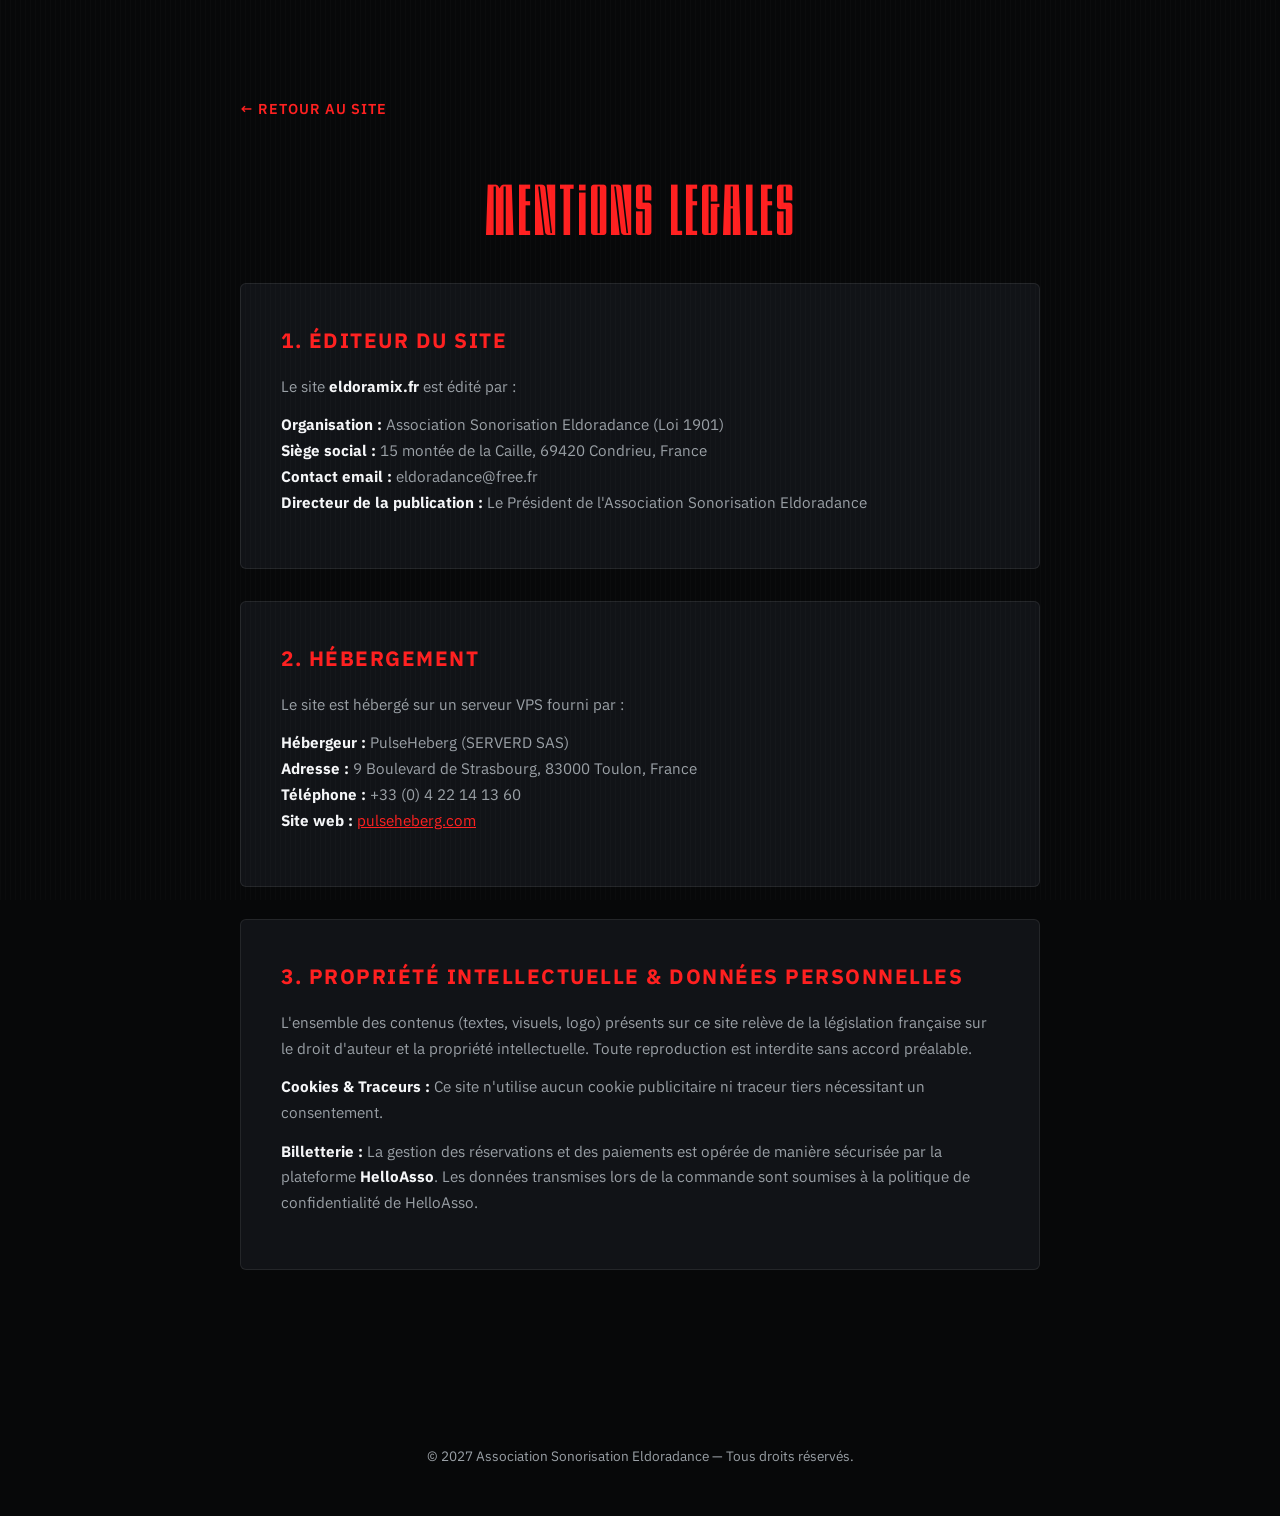
==== commit 63614ddd: "modif billeterie + mention legales + compte a rebourd +" ====
--- a/mentions-legales.html
+++ b/mentions-legales.html
@@ -5,9 +5,8 @@
     <meta charset="UTF-8">
     <meta name="viewport" content="width=device-width, initial-scale=1.0">
     <title>Mentions Légales — Festival Eldoramix</title>
-    <link rel="icon" type="image/png" href="img/EX_small.png">
+    <link rel="icon" type="image/webp" href="img/EX_small.webp">
     <link rel="stylesheet" href="css/style.css">
-    
     <style>
         .legal-content {
             padding: 6rem 0;
@@ -79,9 +78,10 @@
             <p>Le site <strong>eldoramix.fr</strong> est édité par :</p>
             <ul>
                 <li><strong>Organisation :</strong> Association Sonorisation Eldoradance (Loi 1901)</li>
-                <li><strong>Siège social :</strong> </li>
-                <li><strong>Contact email :</strong> </li>
-                <li><strong>Directeur de la publication :</strong> Loïc POLLET</li>
+                <li><strong>Siège social :</strong> 15 montée de la Caille, 69420 Condrieu, France</li>
+                <li><strong>Contact email :</strong> eldoradance@free.fr</li>
+                <li><strong>Directeur de la publication :</strong> Le Président de l'Association Sonorisation
+                    Eldoradance</li>
             </ul>
         </div>
 
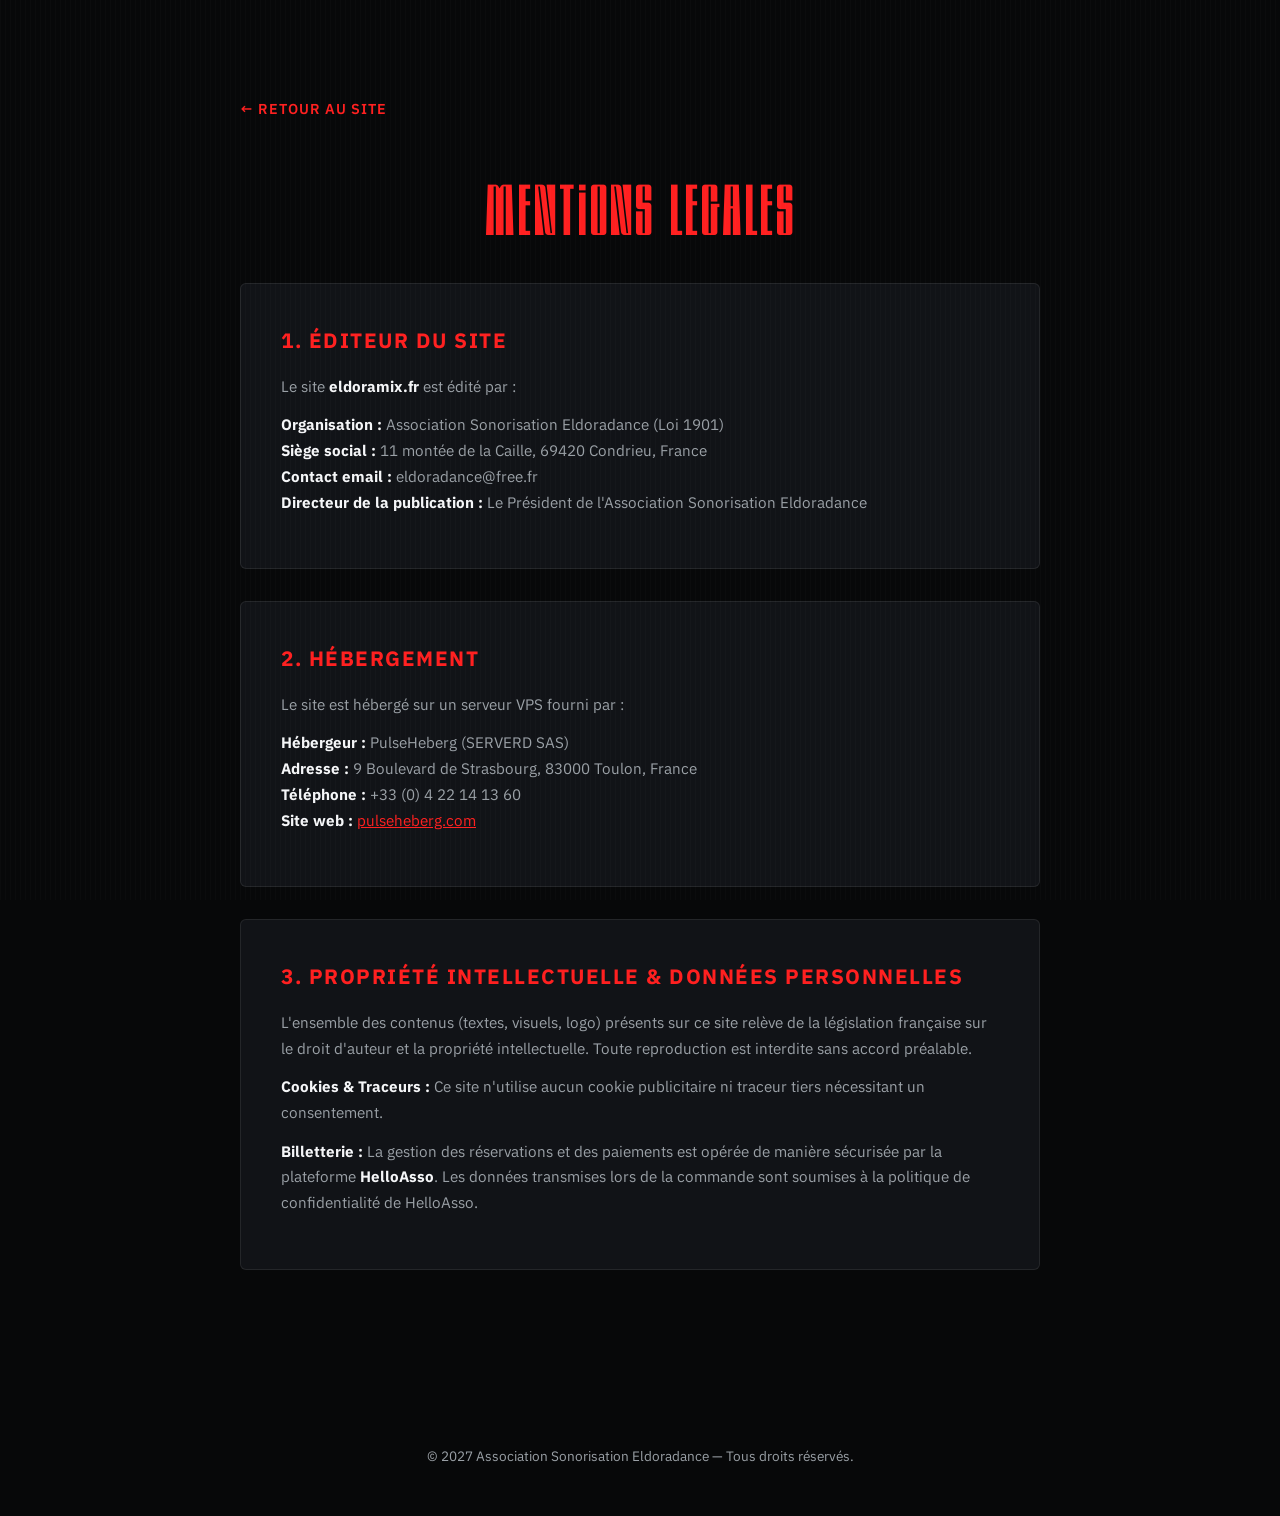
==== commit 7bfc80de: "modif adresse" ====
--- a/mentions-legales.html
+++ b/mentions-legales.html
@@ -78,7 +78,7 @@
             <p>Le site <strong>eldoramix.fr</strong> est édité par :</p>
             <ul>
                 <li><strong>Organisation :</strong> Association Sonorisation Eldoradance (Loi 1901)</li>
-                <li><strong>Siège social :</strong> 15 montée de la Caille, 69420 Condrieu, France</li>
+                <li><strong>Siège social :</strong> 11 montée de la Caille, 69420 Condrieu, France</li>
                 <li><strong>Contact email :</strong> eldoradance@free.fr</li>
                 <li><strong>Directeur de la publication :</strong> Le Président de l'Association Sonorisation
                     Eldoradance</li>
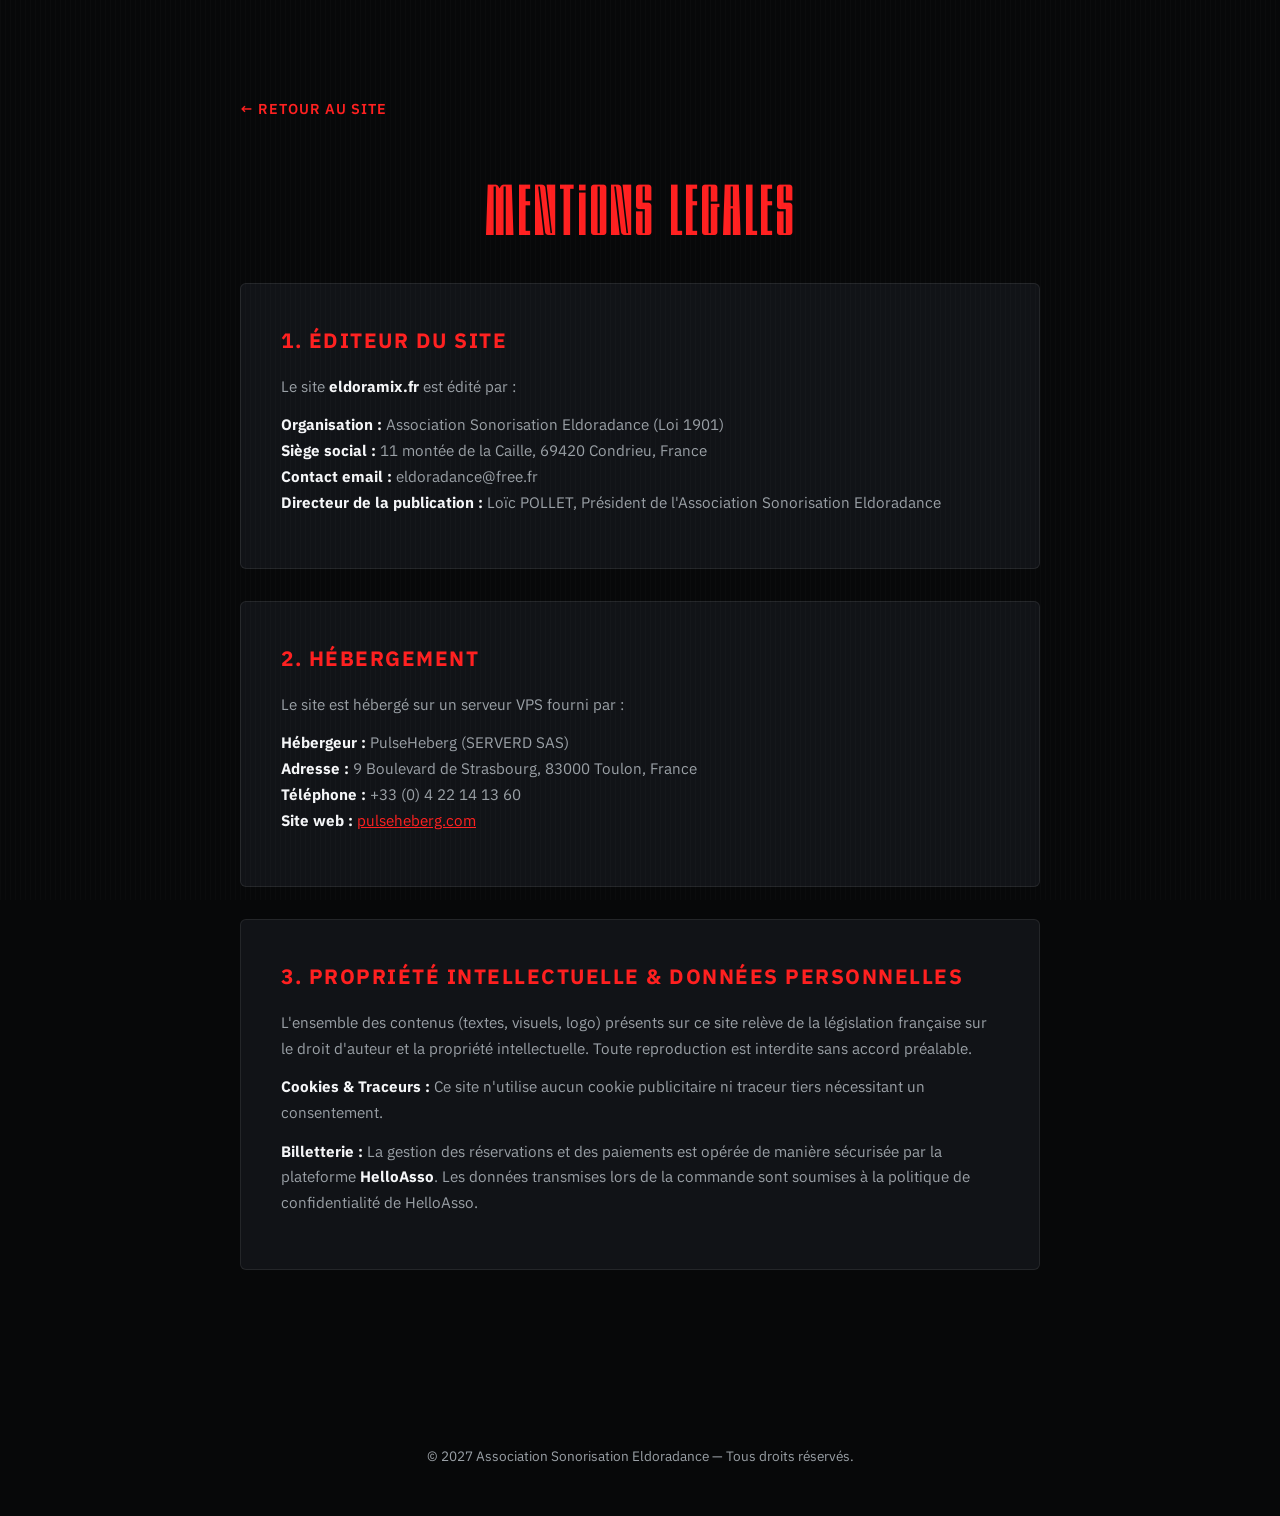
==== commit 8c17ae3a: "modifs mentions legales loic pollet" ====
--- a/mentions-legales.html
+++ b/mentions-legales.html
@@ -80,7 +80,7 @@
                 <li><strong>Organisation :</strong> Association Sonorisation Eldoradance (Loi 1901)</li>
                 <li><strong>Siège social :</strong> 11 montée de la Caille, 69420 Condrieu, France</li>
                 <li><strong>Contact email :</strong> eldoradance@free.fr</li>
-                <li><strong>Directeur de la publication :</strong> Le Président de l'Association Sonorisation
+                <li><strong>Directeur de la publication :</strong> Loïc POLLET, Président de l'Association Sonorisation
                     Eldoradance</li>
             </ul>
         </div>
